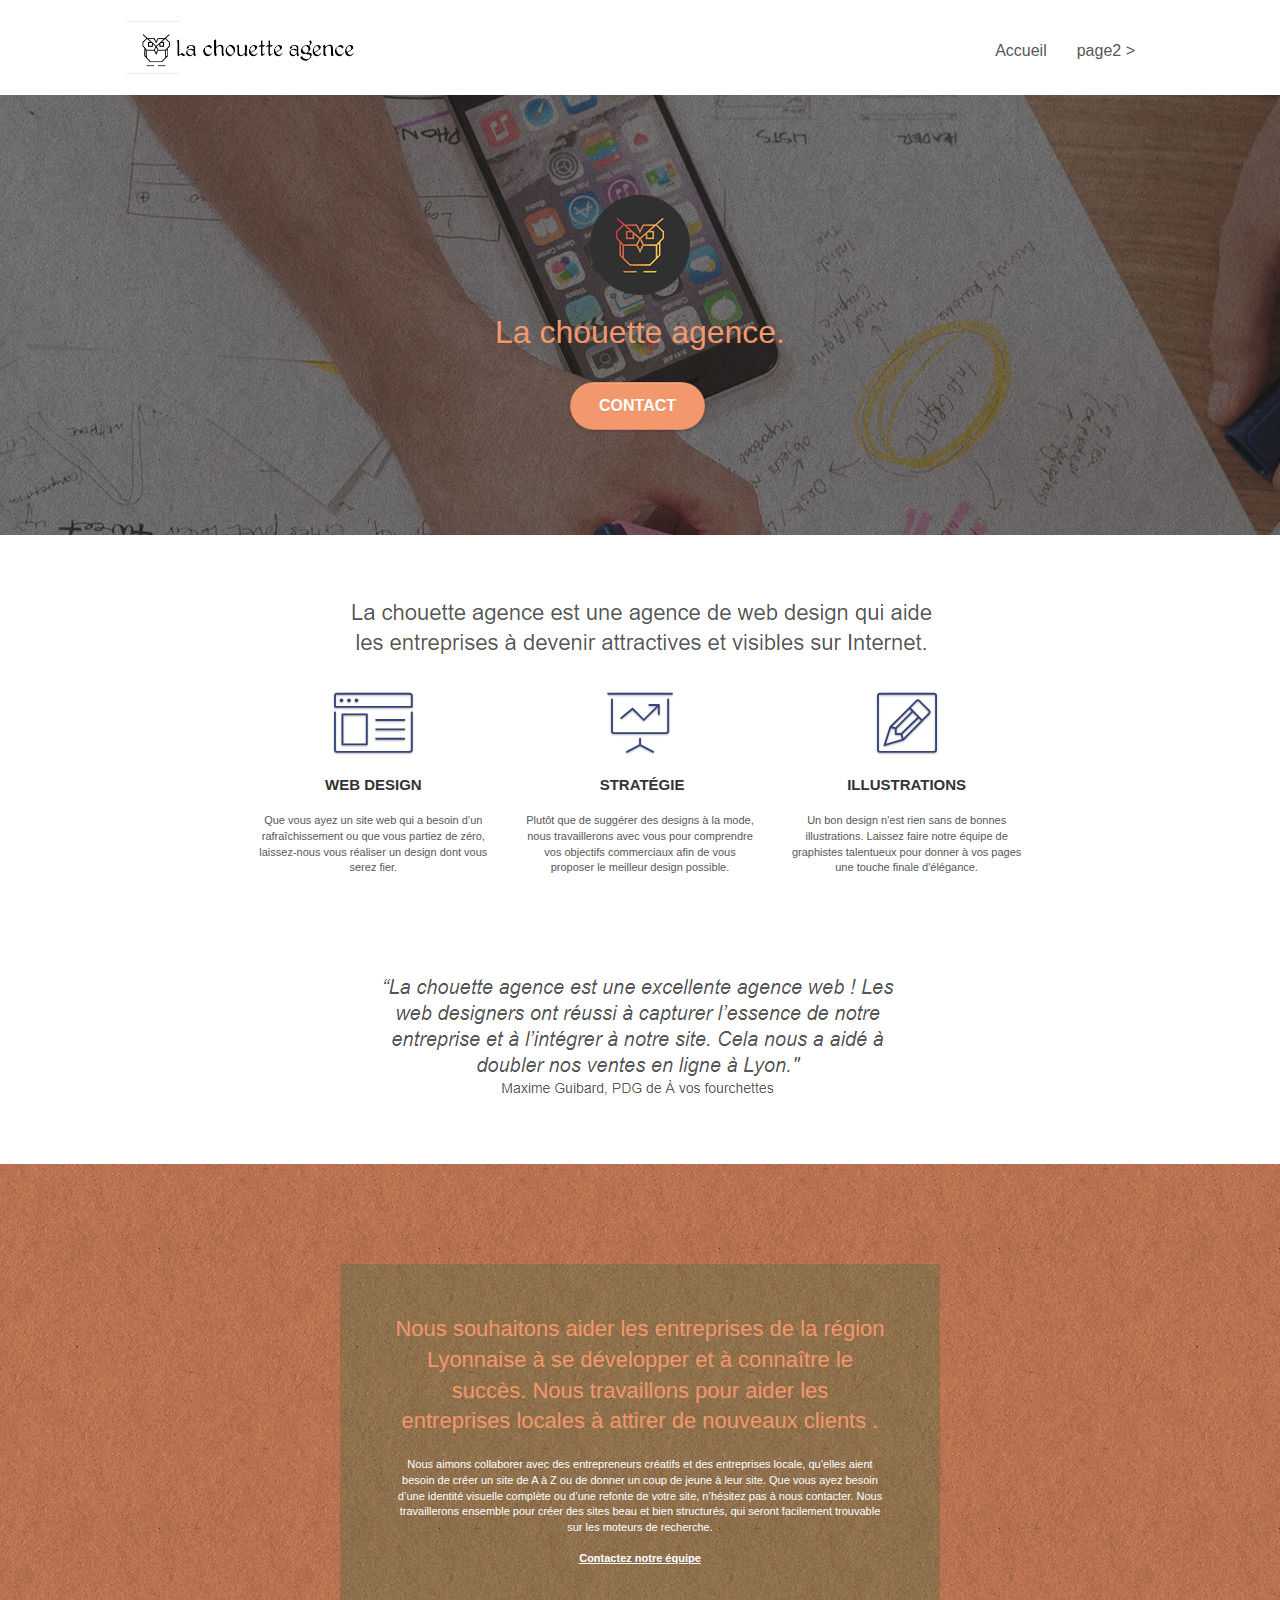
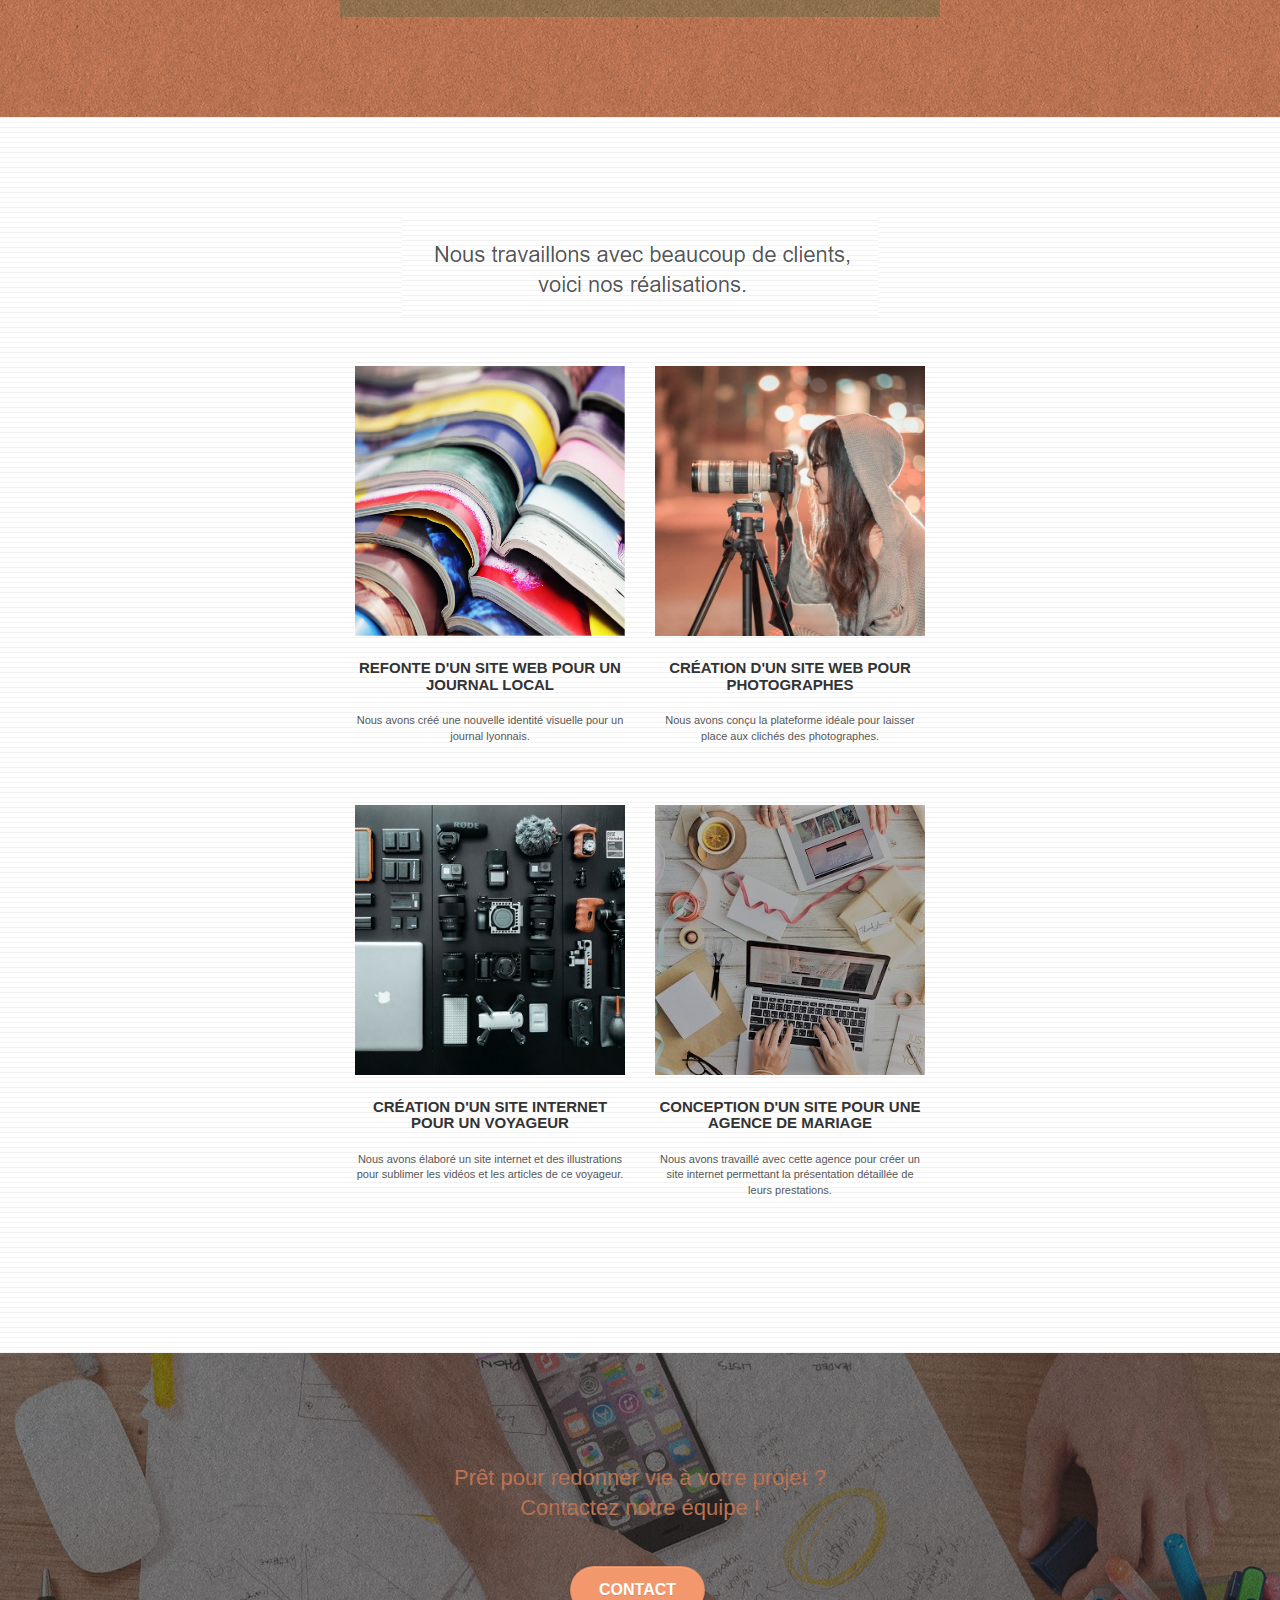
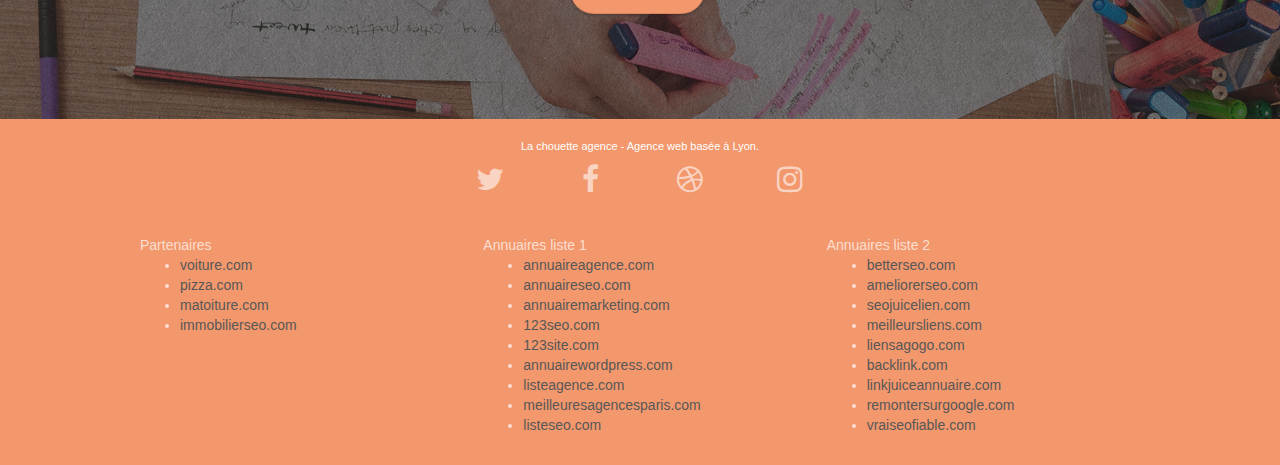
==== index.html @ 3e4be1ca "" ====
<!doctype html>
<html lang="Default">
<head>
    <meta charset="utf-8">
    <meta name="keywords" content="seo, google, site web, site internet, agence design paris, agence design, agence design,agence design,agence design,agence design,agence design,agence design,agence design,agence design">
    <meta name="description" content="">
    <meta name="viewport" content="width=device-width, initial-scale=1.0, viewport-fit=cover">
    <link rel="shortcut icon" type="image/png" href="favicon.jpg">
    
	<link rel="stylesheet" type="text/css" href="./css/bootstrap.css">
	<link rel="stylesheet" type="text/css" href="style.css">
	<link rel="stylesheet" type="text/css" href="./css/font-awesome.css">
	<link rel="stylesheet" type="text/css" href="./css/et-line.css">
	
    
	<script src="./js/jquery-2.1.0.js"></script>
	<script src="./js/bootstrap.js"></script>
	<script src="./js/blocs.js"></script>
	<script src="./js/jquery.touchSwipe.js" defer></script>
	<script src="./js/gmaps.js"></script>

    <title>.</title>

    
<!-- Analytics -->
 
<!-- Analytics END -->
    
</head>
<body>
<!-- Principal conteneur -->
<div class="page-container">
    
<!-- bloc-0 -->
<div class="bloc bgc-white l-bloc " id="bloc-0">
	<div class="container bloc-sm">

		<nav class="navbar row">
			<div class="navbar-header">
				<div class="keywords" style="color:#cccccc;font-size:1px;">Agence web à paris, stratégie web, web design, illustrations, design de site web, site web, web, internet, site internet, site</div>
				<a class="navbar-brand" href="index.html"><img src="img/la-chouette-agence.png" alt="paris web design logo agence web meilleure agence" height="40" /></a>
				<div class="keywords" style="color:#cccccc;font-size:1px;">Agence web à paris, stratégie web, web design, illustrations, design de site web, site web, web, internet, site internet, site</div>
				<button id="nav-toggle" type="button" class="ui-navbar-toggle navbar-toggle" data-toggle="collapse" data-target=".navbar-1">
					<span class="sr-only">Toggle navigation</span><span class="icon-bar"></span><span class="icon-bar"></span><span class="icon-bar"></span>
				</button>
			</div>
			<div class="collapse navbar-collapse navbar-1 special-dropdown-nav">
				<ul class="site-navigation nav navbar-nav">
					<li>
						<a href="index.html">Accueil</a>
					</li>
					<li>
					</li>
					<li>
						<a href="page2.html">page2 &gt;</a>
					</li>
				</ul>
			</div>
		</nav>
	</div>
</div>
<!-- bloc-0 END -->

<!-- bloc-1-presentation -->
<div class="bloc bgc-dark-slate-blue bg-banniere d-bloc bg-t-edge bloc-bg-texture texture-paper b-parallax" id="bloc-1-hero">
	<div class="container bloc-lg">
		<div class="row tight-width-whitespace">
			<div class="col-sm-12">
				<img src="img/logo.png" class="center-block image-resize-mode" width="100" alt="La chouette agence, agence web paris, création logo paris" />
				<h1 class="text-center hero-bloc-text tc-white ">
					La chouette agence.
				</h1>
				<div class="text-center">
					<a href="page2.html" class="btn btn-lg btn-clean btn-rd cta-hero btn-atomic-tangerine" id="cta-hero">Contact</a>
				</div>
			</div>
		</div>
	</div>
</div>
<!-- bloc-1-presentation END -->

<!-- bloc-2-services -->
<div class="bloc bgc-white l-bloc" id="bloc-2-services">
	<div class="container bloc-md">
		<div class="row">
			<div class="col-sm-12 text-center">
				<img alt="agence web, agence web paris, web design paris, stratégie web" src="img/title.png" />
			</div>
		</div>
		<div class="row voffset-lg med-width-whitespace">
			<div class="col-sm-4">
				<div class="text-center">
					<span class="et-icon-browser sm-shadow icon-dark-slate-blue icons icon-lg"></span>
				</div>
				<h3 class="mg-md text-center">
					Web design
				</h3>
				<p class="text-center ">
					Que vous ayez un site web qui a besoin d&rsquo;un rafraîchissement ou que vous partiez de zéro, laissez-nous vous réaliser un design dont vous serez fier.
				</p>
			</div>
			<div class="col-sm-4">
				<div class="text-center">
					<span class="et-icon-presentation sm-shadow icon-dark-slate-blue icons icon-lg"></span>
				</div>
				<h3 class="mg-md text-center">
					&nbsp;Stratégie
				</h3>
				<p class="text-center ">
					Plutôt que de suggérer des designs à la mode, nous travaillerons avec vous pour comprendre vos objectifs commerciaux afin de vous proposer le meilleur design possible.<br>
				</p>
			</div>
			<div class="col-sm-4">
				<div class="text-center">
					<span class="et-icon-edit sm-shadow icon-dark-slate-blue icons icon-lg"></span>
				</div>
				<h3 class="mg-md text-center">
					Illustrations
				</h3>
				<p class="text-center ">
					Un bon design n'est rien sans de bonnes illustrations. Laissez faire notre équipe de graphistes talentueux pour donner à vos pages une touche finale d'élégance.
				</p>
			</div>
		</div>
		<div class="row voffset-lg voffset">
			<div class="col-xs-12 col-md-8 col-md-offset-2 text-center">
				<img alt="agence web, agence web paris, web design paris, stratégie web" src="img/citation.png" />

			</div>
		</div>
	</div>
</div>
<!-- bloc-2-services END -->

<!-- bloc-3-what-i-do -->
<div class="bloc tc-white bgc-atomic-tangerine bg-presentation d-bloc bloc-bg-texture texture-paper b-parallax" id="bloc-3-what-i-do">
	<div class="container bloc-lg">
		<div class="row tight-width-whitespace black-background">
			<div class="col-sm-12">
				<h2 class="mg-md text-center tc-white">
					Nous souhaitons aider les entreprises de la région Lyonnaise à se développer et à connaître le succès. Nous travaillons pour aider les entreprises locales à attirer de nouveaux clients .<br>
				</h2>
				<p class="text-center white">
					Nous aimons collaborer avec des entrepreneurs créatifs et des entreprises locale, qu’elles aient besoin de créer un site de A à Z ou de donner un coup de jeune à leur site. Que vous ayez besoin d’une identité visuelle complète ou d’une refonte de votre site, n’hésitez pas à nous contacter. Nous travaillerons ensemble pour créer des sites beau et bien structurés, qui seront facilement trouvable sur les moteurs de recherche. <br><br><a class="ltc-white bold-link" href="page2.html">Contactez notre équipe</a><br>
				</p>
			</div>
		</div>
	</div>
</div>
<!-- bloc-3-what-i-do END -->

<!-- bloc-4-portfolio -->
<div class="bloc bgc-white bg-lines-h2-bg bg-repeat l-bloc" id="bloc-4-portfolio">
	<div class="container bloc-lg">
		<div class="row">
			<div class="col-sm-12 text-center">
				<img alt="agence web, agence web paris, web design paris, stratégie web" src="img/title2.png" />
			</div>
		</div>
		<div class="row tight-width-whitespace portfolio-row">
			<div class="col-sm-6">
				<a href="#" data-lightbox="img/1.jpg" data-gallery-id="gallery-1" data-caption="Refonte d'un site web pour un journal local" data-frame="snapshot-lb"><img src="img/1.jpg" alt="paris web design logo agence web meilleure agence et refonte site web journal" class="img-responsive portfolio-thumb" /></a>
				<h3 class="mg-md text-center">
					Refonte d'un site web pour un journal local
				</h3>
				<p class="text-center">
					Nous avons créé une nouvelle identité visuelle pour un journal lyonnais.
				</p>
			</div>
			<div class="col-sm-6">
				<a href="#" data-lightbox="img/2.jpg" data-gallery-id="gallery-1" data-caption="Création d'un site web pour photographes" data-frame="snapshot-lb"><img src="img/2.jpg" class="img-responsive portfolio-thumb" alt="paris web design logo agence web meilleure agence, Création d'un site web pour photographes" /></a>
				<h3 class="mg-md text-center">
					Création d'un site web pour photographes
				</h3>
				<p class="text-center">
					Nous avons conçu la plateforme idéale pour laisser place aux clichés des photographes.
				</p>
			</div>
		</div>
		<div class="row tight-width-whitespace portfolio-row">
			<div class="col-sm-6">
				<a href="#" data-lightbox="img/3.bmp" data-gallery-id="gallery-1" data-caption="Création d'un site internet pour un voyageur" data-frame="snapshot-lb"><img src="img/3.bmp" class="img-responsive portfolio-thumb" alt="paris web design logo agence web meilleure agence, Création d'un site web pour voyageur"/></a>
				<h3 class="mg-md text-center">
					Création d'un site internet pour un voyageur
				</h3>
				<p class="text-center">
					Nous avons élaboré un site internet et des illustrations pour sublimer les vidéos et les articles de ce voyageur.
				</p>
			</div>
			<div class="col-sm-6">
				<a href="#" data-lightbox="img/4.bmp" data-gallery-id="gallery-1" data-caption="Conception d'un site pour une agence de mariage" data-frame="snapshot-lb"><img src="img/4.bmp" class="img-responsive portfolio-thumb" alt="paris web design logo agence web meilleure agence, Création d'un site web pour agence de mariage" /></a>
				<h3 class="mg-md text-center">
					Conception d'un site pour une agence de mariage
				</h3>
				<p class="text-center">
					Nous avons travaillé avec cette agence pour créer un site internet permettant la présentation détaillée de leurs prestations.
				</p>
			</div>
		</div>
	</div>
</div>
<!-- bloc-4-portfolio END -->

<!-- bloc-5-cta -->
<div class="bloc bgc-dark-slate-blue bg-banniere d-bloc bloc-bg-texture texture-paper" id="bloc-5-cta">
	<div class="container bloc-lg">
		<div class="row">
			<h2 class="mg-md text-center tc-white">
				Prêt pour redonner vie à votre projet ?<br>Contactez notre équipe !
			</h2>
			<div class="col-sm-12 text-center">
				<a href="page2.html" class="btn btn-atomic-tangerine btn-clean btn-rd btn-lg cta-hero">Contact</a>
			</div>
		</div>
	</div>
</div>
<!-- bloc-5-cta END -->

<!-- Footer - bloc-8 -->
<div class="bloc bgc-atomic-tangerine d-bloc" id="bloc-8">
	<div class="container bloc-sm">
		<div class="row">
			<div class="col-sm-12">
				<p class="text-center white">
					La chouette agence - Agence web basée à Lyon.<br>
				</p>
				<div class="row row-no-gutters social">
					<div class="col-sm-3">
						<div class="text-center">
							<a class="social" href="index.html"><span class="fa fa-twitter icon-md"></span></a>
						</div>
					</div>
					<div class="col-sm-3">
						<div class="text-center">
							<a class="social" href="index.html"><span class="fa fa-facebook icon-md"></span></a>
						</div>
					</div>
					<div class="col-sm-3">
						<div class="text-center">
							<a class="social" href="index.html"><span class="fa fa-dribbble icon-md"></span></a>
						</div>
					</div>
					<div class="col-sm-3">
						<div class="text-center">
							<a class="social" href="index.html"><span class="fa fa-instagram icon-md"></span></a>
						</div>
					</div>
					<div class="keywords" style="color:#F3976C;">Agence web à paris, stratégie web, web design, illustrations, design de site web, site web, web, internet, site internet, site</div>
				</div>
				<div class="row">
					<div class="col-sm-4">
						Partenaires
							<ul>
								<li><a href="voiture.com">voiture.com</a></li>
								<li><a href="pizza.com">pizza.com</a></li>
								<li><a href="matoiture.com">matoiture.com</a></li>
								<li><a href="immobilierseo.com">immobilierseo.com</a></li>
							</ul>		
					</div>
					<div class="col-sm-4">
						Annuaires liste 1
						<ul>
							<li><a href="annuaireagence.com">annuaireagence.com</a></li>
							<li><a href="annuaireseo.com">annuaireseo.com</a></li>
							<li><a href="annuairemarketing.com">annuairemarketing.com</a></li>
							<li><a href="123seoture.com">123seo.com</a></li>
							<li><a href="123site.com">123site.com</a></li>
							<li><a href="annuairewordpress.com">annuairewordpress.com</a></li>
							<li><a href="listeagence.com">listeagence.com</a></li>
							<li><a href="meilleuresagencesparis.com">meilleuresagencesparis.com</a></li>
							<li><a href="listeseo.com">listeseo.com</a></li>
						</ul>
					</div>
					<div class="col-sm-4">
						Annuaires liste 2
						<ul>
							<li><a href="betterseo.com">betterseo.com</a></li>
							<li><a href="ameliorerseo.com">ameliorerseo.com</a></li>
							<li><a href="seojuicelien.com">seojuicelien.com</a></li>
							<li><a href="meilleursliens.com">meilleursliens.com</a></li>
							<li><a href="liensagogo.com">liensagogo.com</a></li>
							<li><a href="backlink.com">backlink.com</a></li>
							<li><a href="linkjuiceannuaire.com">linkjuiceannuaire.com</a></li>
							<li><a href="remontersurgoogle.com">remontersurgoogle.com</a></li>
							<li><a href="vraiseofiable.com">vraiseofiable.com</a></li>
						</ul>
					</div>
				</div>
			</div>
		</div>
	</div>
</div>
<!-- Footer - bloc-8 END -->

</div>
<!-- Principal conteneur END -->
    

</body>
</html>
---- style.css ----
body {
    margin: 0;
    padding: 0;
    background: #FFF;
    overflow-x: hidden;
    -webkit-font-smoothing: antialiased;
    -moz-osx-font-smoothing: grayscale;
}

a,
button {
    transition: all .3s ease-in-out;
    outline: none!important;
}

a:hover {
    text-decoration: none;
    cursor: pointer;
}

#page-loading-blocs-notifaction {
    position: fixed;
    top: 0;
    bottom: 0;
    width: 100%;
    z-index: 100000;
    background: #FFFFFF url("img/pageload-spinner.gif") no-repeat center center;
}

.bloc {
    width: 100%;
    clear: both;
    background: 50% 50% no-repeat;
    padding: 0 50px;
    -webkit-background-size: cover;
    -moz-background-size: cover;
    -o-background-size: cover;
    background-size: cover;
    position: relative;
}

.bloc .container {
    padding-left: 0;
    padding-right: 0;
}

.bloc-lg {
    padding: 100px 50px;
}

.bloc-md {
    padding: 50px;
}

.bloc-sm {
    padding: 20px 50px;
}

.bg-center,
.bg-l-edge,
.bg-r-edge,
.bg-t-edge,
.bg-b-edge,
.bg-tl-edge,
.bg-bl-edge,
.bg-tr-edge,
.bg-br-edge,
.bg-repeat {
    -webkit-background-size: auto!important;
    -moz-background-size: auto!important;
    -o-background-size: auto!important;
    background-size: auto!important;
}

.bg-repeat {
    background: repeat;
}

.bg-t-edge {
    background: top no-repeat;
}

.bloc-bg-texture::before {
    content: "";
    background-size: 2px 2px;
    position: absolute;
    top: 0;
    bottom: 0;
    left: 0;
    right: 0;
}

.texture-paper::before {
    background: url("img/texture-paper.png");
    background-size: 280px 280px;
}

.b-parallax {
    background-attachment: fixed;
}

.d-bloc {
    color: rgba(255, 255, 255, .7);
}

.d-bloc button:hover {
    color: rgba(255, 255, 255, .9);
}

.d-bloc .icon-round,
.d-bloc .icon-square,
.d-bloc .icon-rounded,
.d-bloc .icon-semi-rounded-a,
.d-bloc .icon-semi-rounded-b {
    border-color: rgba(255, 255, 255, .9);
}

.d-bloc .divider-h span {
    border-color: rgba(255, 255, 255, .2);
}

.d-bloc .a-btn,
.d-bloc .navbar a,
.d-bloc .navbar-brand,
.d-bloc a .icon-sm,
.d-bloc a .icon-md,
.d-bloc a .icon-lg,
.d-bloc a .icon-xl,
.d-bloc h1 a,
.d-bloc h2 a,
.d-bloc h3 a,
.d-bloc h4 a,
.d-bloc h5 a,
.d-bloc h6 a,
.d-bloc p a {
    color: rgba(255, 255, 255, .6);
}

.d-bloc .a-btn:hover,
.d-bloc .navbar a:hover,
.d-bloc .navbar-brand:hover,
.d-bloc a:hover .icon-sm,
.d-bloc a:hover .icon-md,
.d-bloc a:hover .icon-lg,
.d-bloc a:hover .icon-xl,
.d-bloc h1 a:hover,
.d-bloc h2 a:hover,
.d-bloc h3 a:hover,
.d-bloc h4 a:hover,
.d-bloc h5 a:hover,
.d-bloc h6 a:hover,
.d-bloc p a:hover {
    color: rgba(255, 255, 255, 1);
}

.d-bloc .navbar-toggle .icon-bar {
    background: rgba(255, 255, 255, 1);
}

.d-bloc .btn-wire,
.d-bloc .btn-wire:hover {
    color: rgba(255, 255, 255, 1);
    border-color: rgba(255, 255, 255, 1);
}

.d-bloc .panel {
    color: rgba(0, 0, 0, .5);
}

.d-bloc .panel button:hover {
    color: rgba(0, 0, 0, .7);
}

.d-bloc .panel icon {
    border-color: rgba(0, 0, 0, .7);
}

.d-bloc .panel .divider-h span {
    border-color: rgba(0, 0, 0, .1);
}

.d-bloc .panel .a-btn {
    color: rgba(0, 0, 0, .6);
}

.d-bloc .panel .a-btn:hover {
    color: rgba(0, 0, 0, 1);
}

.d-bloc .panel .btn-wire,
.d-bloc .panel .btn-wire:hover {
    color: rgba(0, 0, 0, .7);
    border-color: rgba(0, 0, 0, .3);
}

.d-bloc .panel,
.l-bloc {
    color: rgba(0, 0, 0, .5);
}

.d-bloc .panel button:hover,
.l-bloc button:hover {
    color: rgba(0, 0, 0, .7);
}

.l-bloc .icon-round,
.l-bloc .icon-square,
.l-bloc .icon-rounded,
.l-bloc .icon-semi-rounded-a,
.l-bloc .icon-semi-rounded-b {
    border-color: rgba(0, 0, 0, .7);
}

.d-bloc .panel .divider-h span,
.l-bloc .divider-h span {
    border-color: rgba(0, 0, 0, .1);
}

.d-bloc .panel .a-btn,
.l-bloc .a-btn,
.l-bloc .navbar a,
.l-bloc .navbar-brand,
.l-bloc a .icon-sm,
.l-bloc a .icon-md,
.l-bloc a .icon-lg,
.l-bloc a .icon-xl,
.l-bloc h1 a,
.l-bloc h2 a,
.l-bloc h3 a,
.l-bloc h4 a,
.l-bloc h5 a,
.l-bloc h6 a,
.l-bloc p a {
    color: rgba(0, 0, 0, .6);
}

.d-bloc .panel .a-btn:hover,
.l-bloc .a-btn:hover,
.l-bloc .navbar a:hover,
.l-bloc .navbar-brand:hover,
.l-bloc a:hover .icon-sm,
.l-bloc a:hover .icon-md,
.l-bloc a:hover .icon-lg,
.l-bloc a:hover .icon-xl,
.l-bloc h1 a:hover,
.l-bloc h2 a:hover,
.l-bloc h3 a:hover,
.l-bloc h4 a:hover,
.l-bloc h5 a:hover,
.l-bloc h6 a:hover,
.l-bloc p a:hover {
    color: rgba(0, 0, 0, 1);
}

.l-bloc .navbar-toggle .icon-bar {
    color: rgba(0, 0, 0, .6);
}

.d-bloc .panel .btn-wire,
.d-bloc .panel .btn-wire:hover,
.l-bloc .btn-wire,
.l-bloc .btn-wire:hover {
    color: rgba(0, 0, 0, .7);
    border-color: rgba(0, 0, 0, .3);
}

.voffset {
    margin-top: 30px;
}

.voffset-lg {
    margin-top: 80px;
}

.row-no-gutters {
    margin-right: 0;
    margin-left: 0;
}

.row.row-no-gutters > [class^="col-"],
.row.row-no-gutters > [class*=" col-"] {
    padding-right: 0;
    padding-left: 0;
}

#bloc-1-hero h1 {
    font-size: 32px;
}

.navbar {
    margin-bottom: 0;
    z-index: 1;
}

.navbar-brand {
    height: auto;
    padding: 3px 15px;
    font-size: 25px;
    font-weight: normal;
    font-weight: 600;
    line-height: 44px;
}

.navbar-brand img {
    max-height: 200px;
    margin: 0 5px 0 0;
    display: inline;
}

.navbar-brand img[src$=svg] {
    min-width: 100px;
}

.nav-center .navbar-brand img {
    margin: 0;
}

.navbar .nav {
    padding-top: 2px;
    margin-right: -16px;
    float: right;
    z-index: 1;
}

.nav > li {
    float: left;
    margin-top: 4px;
    font-size: 16px;
}

.navbar-nav .open .dropdown-menu > li > a {
    text-align: inherit;
}

.nav > li a:hover,
.nav > li a:focus {
    background: transparent;
}

.navbar-toggle {
    margin: 10px 10px 0 0;
    border: 0px;
}

.navbar-toggle:hover {
    background: transparent!important;
}

.navbar-toggle .icon-bar {
    background-color: rgba(0, 0, 0, .5);
    width: 26px;
}

.nav-invert .navbar .nav {
    float: left;
}

.nav-invert .navbar-header,
.nav-invert .navbar-brand {
    float: right;
    position: relative;
    z-index: 2;
}

@media (min-width: 768px) {
    .site-navigation {
        position: absolute;
        top: 50%;
        right: 20px;
        transform: translate(0, -50%);
        -webkit-transform: translateY(-50%);
    }
    .nav > li .dropdown-menu a,
    .nav > li .dropdown-menu a:hover {
        color: #484848;
    }
    .nav-invert .site-navigation {
        left: 0;
        right: 0;
    }
    .nav-center {
        text-align: center;
    }
    .nav-center .navbar-header {
        width: 100%;
    }
    .nav-center .navbar-header,
    .nav-center .navbar-brand,
    .nav-center .nav > li {
        float: none;
        display: inline-block;
    }
    .nav-center .site-navigation {
        position: relative;
        width: 100%;
        right: 0;
        margin-right: 0px;
        margin-top: 20px;
    }
    .nav-center.mini-nav .navbar-toggle {
        float: none;
        margin: 10px auto 0;
    }
}

.nav > li > .dropdown a {
    background: none!important;
    display: block;
    padding: 14px 15px;
}

nav .caret {
    margin: 0 5px;
}

.dropdown-menu .dropdown-menu {
    top: -8px;
    left: 100%;
}

.dropdown-menu .dropmenu-flow-right {
    top: 100%;
    left: 0;
    margin-left: -1px;
    border-top-left-radius: 0;
    border-top-right-radius: 0;
}

.dropdown-menu .dropdown span {
    border: 4px solid black;
    border-top-color: transparent;
    border-right-color: transparent;
    border-bottom-color: transparent;
    margin: 6px -5px 0 0!important;
    float: right;
}

.mg-md {
    margin-top: 10px;
    margin-bottom: 20px;
}

.mg-lg {
    margin-top: 10px;
    margin-bottom: 40px;
}

.btn {
    margin: 0 5px 5px 0;
}

.btn.pull-right {
    margin: 0 0 5px 5px;
}

.btn-d,
.btn-d:hover,
.btn-d:focus {
    color: #FFF;
    background: rgba(0, 0, 0, .3);
}

button {
    outline: none!important;
}

.btn-rd {
    border-radius: 40px;
}

.btn-clean {
    border: 1px solid rgba(0, 0, 0, .08);
    border-bottom-color: rgba(0, 0, 0, .1);
    text-shadow: 0 1px 0 rgba(0, 0, 1, .1);
    box-shadow: 0 1px 3px rgba(0, 0, 1, .25), inset 0 1px 0 0 rgba(255, 255, 255, .15);
}

.icon-md {
    font-size: 30px!important;
}

.icon-lg {
    font-size: 60px!important;
}

.sm-shadow {
    text-shadow: 0 1px 2px rgba(0, 0, 0, .3);
}

.panel-sq,
.panel-sq .panel-heading,
.panel-sq .panel-footer {
    border-radius: 0;
}

.panel-rd {
    border-radius: 30px;
}

.panel-rd .panel-heading {
    border-radius: 29px 29px 0 0;
}

.panel-rd .panel-footer {
    border-radius: 0 0 29px 29px;
}

.form-control {
    border-color: rgba(0, 0, 0, .1);
    box-shadow: none;
}

.scrollToTop {
    width: 40px;
    height: 40px;
    position: fixed;
    bottom: 20px;
    right: 20px;
    opacity: 0;
    z-index: 500;
    transition: all .3s ease-in-out;
}

.scrollToTop span {
    margin-top: 6px;
}

.showScrollTop {
    font-size: 14px;
    opacity: 1;
}

a[data-lightbox] {
    position: relative;
    display: block;
    text-align: center;
}

a[data-lightbox]:hover::before {
    content: "+";
    font-family: "HelveticaNeue-Light", "Helvetica Neue Light", "Helvetica Neue", Helvetica, Arial;
    font-size: 32px;
    width: 50px;
    height: 50px;
    margin-left: -25px;
    border-radius: 50%;
    background: rgba(0, 0, 0, .6);
    color: #FFF;
    font-weight: 100;
    z-index: 1;
    position: absolute;
    top: 50%;
    transform: translateY(-50%);
    -webkit-transform: translateY(-50%);
}

a[data-lightbox]:hover img {
    opacity: 0.6;
    -webkit-animation-fill-mode: none;
    animation-fill-mode: none;
}

#lightbox-modal {
    display: flex;
    align-items: center;
}

#lightbox-modal .modal-dialog {
    width: 90%;
    max-width: 900px;
    margin: 0 auto 0;
}

#lightbox-modal .modal-dialog img {
    max-height: 90vh;
    margin: 0 auto;
}

.lightbox-caption {
    padding: 20px;
    color: #FFF;
    background: rgba(0, 0, 0, .5);
    position: absolute;
    left: 15px;
    right: 15px;
    bottom: 5px;
}

.close-lightbox {
    color: #FFF;
    font-size: 30px;
    position: absolute;
    top: 20px;
    right: 20px;
    z-index: 20;
    background: rgba(0, 0, 0, .5);
    border: none;
    line-height: 30px;
    padding: 0 9px 5px;
    opacity: 0.3;
}

.close-lightbox:hover,
.next-lightbox:hover,
.prev-lightbox:hover {
    opacity: 1.0;
    color: #FFF;
}

.next-lightbox,
.prev-lightbox {
    font-size: 20px;
    color: rgba(255, 255, 255, .9);
    background: rgba(0, 0, 0, .5);
    transition: all .2s ease-in-out;
    position: absolute;
    top: 45%;
    z-index: 1;
    opacity: 0.4;
}

.next-lightbox {
    padding: 6px 8px 1px 13px;
    right: 25px;
}

.prev-lightbox {
    padding: 6px 13px 1px 10px;
    left: 25px;
}

.snapshot-lb .modal-body {
    padding-bottom: 45px;
}

.snapshot-lb .lightbox-caption {
    padding: 0;
    color: rgba(0, 0, 0, .5);
    background: none;
}

h1,
h2,
h3,
h4,
h5,
h6,
p,
label,
.btn,
a {
    font-family: "helvetica";
    font-weight: 400;
    color: #575757!important;
}

.container {
    max-width: 1000px;
}

.hero-bloc-text {
    font-size: 38px;
}

.hero-bloc-text-sub {
    font-size: 36px;
}

.statement-bloc-text {
    line-height: 26px;
    font-style: italic;
    font-size: 20px;
    text-align: center;
    font-weight: lighter;
    max-width: 520px;
    margin: auto auto auto auto;
}

p {
    font-size: 11px;
}

.tight-width-whitespace {
    max-width: 600px;
    margin: auto auto auto auto;
}

.h1 {
    font-size: 20px;
    font-family: "Open Sans";
}

.cta-hero {
    margin-top: 22px;
    color: #FFFFFF!important;
    text-transform: uppercase;
    padding: 12px 28px 12px 28px;
    font-size: 16px;
    font-weight: 700;
}

.social {
    max-width: 400px;
    margin: auto auto auto auto;
}

h2 {
    font-size: 22px;
    line-height: 1.4em;
}

h3 {
    font-size: 15px;
    text-transform: uppercase;
    font-weight: 700;
    color: #333333!important;
}

.med-width-whitespace {
    max-width: 800px;
    margin: auto auto auto auto;
    box-shadow: 0px 0px 0px #000000;
}

h1 {
    color: #333333!important;
}

h4 {
    color: #333333!important;
}

.icons {
    margin-bottom: 14px;
    margin-top: 24px;
}

.white {
    color: #FFFFFF!important;
}

.portfolio-thumb {
    margin-bottom: 24px;
}

.portfolio-row {
    margin-bottom: 44px;
    margin-top: 50px;
}

.avatar {
    box-shadow: 0px 4px 9px rgba(0, 0, 0, 0.3);
}

.black-background {
    background-color: rgba(165, 147, 99, 0.7);
    padding: 40px 40px 40px 40px;
}

.bold-link {
    font-weight: 900;
    text-decoration: underline!important;
}

.bgc-white {
    background-color: #FFFFFF;
}

.bgc-dark-slate-blue {
    background-color: #364577;
}

.bgc-atomic-tangerine {
    background-color: #F3976C;
}

.tc-white {
    color: #F3976C!important;
}

.btn-atomic-tangerine {
    background: #F3976C;
    color: #FFFFFF!important;
}

.btn-atomic-tangerine:hover {
    background: #c27956!important;
    color: #FFFFFF!important;
}

.ltc-white {
    color: #FFFFFF!important;
}

.ltc-white:hover {
    color: #cccccc!important;
}

.ltc-atomic-tangerine {
    color: #F3976C!important;
}

.ltc-atomic-tangerine:hover {
    color: #c27956!important;
}

.icon-dark-slate-blue {
    color: #364577!important;
    border-color: #364577!important;
}

.bg-dots-bg {
    background-image: url("img/dots-bg.png");
}

.bg-lines-h2-bg {
    background-image: url("img/lines-h2-bg.png");
}

.bg-banniere {
    background-image: url("img/la-chouette-agence-banniere.jpg");
}

.bg-presentation {
    background-image: url("img/image-de-presentation.bmp");
}

@media (max-width: 1024px) {
    .bloc {
        padding-left: 20px;
        padding-right: 20px;
    }
    .bloc.full-width-bloc,
    .bloc-tile-2.full-width-bloc .container,
    .bloc-tile-3.full-width-bloc .container,
    .bloc-tile-4.full-width-bloc .container {
        padding-left: 0;
        padding-right: 0;
    }
}

@media (max-width: 992px) and (min-width: 768px) {
    .navbar .nav {
        max-width: 80%
    }
    .nav-center.navbar .nav {
        max-width: 100%
    }
}

@media only screen and (min-device-width: 768px) and (max-device-width: 1024px) and (orientation: landscape) {
    .b-parallax {
        background-attachment: scroll;
    }
}

@media only screen and (min-device-width: 1024px) and (max-device-width: 1366px) and (-webkit-min-device-pixel-ratio: 1.5) {
    .b-parallax {
        background-attachment: scroll;
    }
}

@media (max-width: 991px) {
    .container {
        width: 100%;
    }
    .b-parallax {
        background-attachment: scroll;
    }
    .page-container,
    #hero-bloc {
        overflow-x: hidden;
        position: relative;
    }
    .bloc {
        padding-left: constant(safe-area-inset-left);
        padding-right: constant(safe-area-inset-right);
    }
    .bloc-group,
    .bloc-group .bloc {
        display: block;
        width: 100%;
    }
    .bloc-fill-screen .fill-bloc-top-edge,
    .bloc-fill-screen .fill-bloc-bottom-edge {
        padding: 0 20px;
        padding-left: constant(safe-area-inset-left);
        padding-right: constant(safe-area-inset-right);
    }
}

@media (max-width: 767px) {
    .page-container {
        overflow-x: hidden;
        position: relative;
    }
    h1,
    h2,
    h3,
    h4,
    h5,
    h6,
    p,
    #disqus_thread {
        padding-left: 10px!important;
        padding-right: 10px!important;
    }
    .b-parallax {
        background-attachment: scroll;
    }
    .navbar .nav {
        padding-top: 0;
        border-top: 1px solid rgba(0, 0, 0, .2);
        float: none!important;
    }
    .navbar.row {
        margin-left: 0;
        margin-right: 0;
    }
    .site-navigation {
        position: inherit;
        transform: none;
        -webkit-transform: none;
        -ms-transform: none;
    }
    .nav > li {
        margin-top: 0;
        border-bottom: 1px solid rgba(0, 0, 0, .1);
        background: rgba(0, 0, 0, .05);
        text-align: left;
        padding-left: 15px;
        width: 100%;
    }
    .nav > li:hover {
        background: rgba(0, 0, 0, .08);
    }
    .dropdown .dropdown a .caret {
        float: none;
        margin: 5px 0 0 10px!important;
        border: 4px solid black;
        border-bottom-color: transparent;
        border-right-color: transparent;
        border-left-color: transparent;
    }
    #hero-bloc .navbar .nav {
        background: rgba(0, 0, 0, .8);
    }
    #hero-bloc .navbar .nav a {
        color: rgba(255, 255, 255, .6);
    }
    .hero {
        padding: 50px 0;
    }
    .hero-nav {
        left: -1px;
        right: -1px;
    }
    .navbar-collapse {
        padding: 0;
        overflow-x: hidden;
        -webkit-box-shadow: none;
        box-shadow: none;
    }
    .navbar-brand img {
        max-height: 40px;
        width: auto;
    }
    .nav-invert .navbar-header {
        float: none;
        width: 100%;
    }
    .nav-invert .navbar-toggle {
        float: left;
        margin-left: 10px;
    }
    .bloc {
        padding-left: 0;
        padding-right: 0;
    }
    .bloc-xxl,
    .bloc-xl,
    .bloc-lg {
        padding: 40px 0;
    }
    .bloc-sm,
    .bloc-md {
        padding-left: 0;
        padding-right: 0;
    }
    .bloc-tile-2 .container,
    .bloc-tile-3 .container,
    .bloc-tile-4 .container,
    .bloc-fill-screen .fill-bloc-top-edge,
    .bloc-fill-screen .fill-bloc-bottom-edge {
        padding-left: 0;
        padding-right: 0;
    }
    .a-block {
        padding: 0 10px;
    }
    .btn-dwn {
        display: none;
    }
    .voffset {
        margin-top: 5px;
    }
    .voffset-md {
        margin-top: 20px;
    }
    .voffset-lg {
        margin-top: 30px;
    }
    form {
        padding: 5px;
    }
    .close-lightbox {
        display: inline-block;
    }
    .blocsapp-device-iphone5 {
        background-size: 216px 425px;
        padding-top: 60px;
        width: 216px;
        height: 425px;
    }
    .blocsapp-device-iphone5 img {
        width: 180px;
        height: 320px;
    }
}

@media (max-width: 400px) {
    .bloc {
        padding-left: 0;
        padding-right: 0;
    }
}

@media (max-width: 767px) {
    .bloc-mob-center-text {
        text-align: center;
    }
}
---- css/et-line.css ----
@font-face {
    font-family: et-line;
    src: url(../fonts/et-line.eot);
    src: url(../fonts/et-line.eot?#iefix) format('embedded-opentype'), url(../fonts/et-line.woff) format('woff'), url(../fonts/et-line.ttf) format('truetype'), url(../fonts/et-line.svg#et-line) format('svg');
    font-weight: 400;
    font-style: normal
}

.et-icon-adjustments,
.et-icon-alarmclock,
.et-icon-anchor,
.et-icon-aperture,
.et-icon-attachment,
.et-icon-bargraph,
.et-icon-basket,
.et-icon-beaker,
.et-icon-bike,
.et-icon-book-open,
.et-icon-briefcase,
.et-icon-browser,
.et-icon-calendar,
.et-icon-camera,
.et-icon-caution,
.et-icon-chat,
.et-icon-circle-compass,
.et-icon-clipboard,
.et-icon-clock,
.et-icon-cloud,
.et-icon-compass,
.et-icon-desktop,
.et-icon-dial,
.et-icon-document,
.et-icon-documents,
.et-icon-download,
.et-icon-dribbble,
.et-icon-edit,
.et-icon-envelope,
.et-icon-expand,
.et-icon-facebook,
.et-icon-flag,
.et-icon-focus,
.et-icon-gears,
.et-icon-genius,
.et-icon-gift,
.et-icon-global,
.et-icon-globe,
.et-icon-googleplus,
.et-icon-grid,
.et-icon-happy,
.et-icon-hazardous,
.et-icon-heart,
.et-icon-hotairballoon,
.et-icon-hourglass,
.et-icon-key,
.et-icon-laptop,
.et-icon-layers,
.et-icon-lifesaver,
.et-icon-lightbulb,
.et-icon-linegraph,
.et-icon-linkedin,
.et-icon-lock,
.et-icon-magnifying-glass,
.et-icon-map,
.et-icon-map-pin,
.et-icon-megaphone,
.et-icon-mic,
.et-icon-mobile,
.et-icon-newspaper,
.et-icon-notebook,
.et-icon-paintbrush,
.et-icon-paperclip,
.et-icon-pencil,
.et-icon-phone,
.et-icon-picture,
.et-icon-pictures,
.et-icon-piechart,
.et-icon-presentation,
.et-icon-pricetags,
.et-icon-printer,
.et-icon-profile-female,
.et-icon-profile-male,
.et-icon-puzzle,
.et-icon-quote,
.et-icon-recycle,
.et-icon-refresh,
.et-icon-ribbon,
.et-icon-rss,
.et-icon-sad,
.et-icon-scissors,
.et-icon-scope,
.et-icon-search,
.et-icon-shield,
.et-icon-speedometer,
.et-icon-strategy,
.et-icon-streetsign,
.et-icon-tablet,
.et-icon-target,
.et-icon-telescope,
.et-icon-toolbox,
.et-icon-tools,
.et-icon-tools-2,
.et-icon-trophy,
.et-icon-tumblr,
.et-icon-twitter,
.et-icon-upload,
.et-icon-video,
.et-icon-wallet,
.et-icon-wine {
    font-family: et-line;
    speak: none;
    font-style: normal;
    font-weight: 400;
    font-variant: normal;
    text-transform: none;
    line-height: 1;
    -webkit-font-smoothing: antialiased;
    -moz-osx-font-smoothing: grayscale;
    display: inline-block
}

.et-icon-mobile:before {
    content: "\e000"
}

.et-icon-laptop:before {
    content: "\e001"
}

.et-icon-desktop:before {
    content: "\e002"
}

.et-icon-tablet:before {
    content: "\e003"
}

.et-icon-phone:before {
    content: "\e004"
}

.et-icon-document:before {
    content: "\e005"
}

.et-icon-documents:before {
    content: "\e006"
}

.et-icon-search:before {
    content: "\e007"
}

.et-icon-clipboard:before {
    content: "\e008"
}

.et-icon-newspaper:before {
    content: "\e009"
}

.et-icon-notebook:before {
    content: "\e00a"
}

.et-icon-book-open:before {
    content: "\e00b"
}

.et-icon-browser:before {
    content: "\e00c"
}

.et-icon-calendar:before {
    content: "\e00d"
}

.et-icon-presentation:before {
    content: "\e00e"
}

.et-icon-picture:before {
    content: "\e00f"
}

.et-icon-pictures:before {
    content: "\e010"
}

.et-icon-video:before {
    content: "\e011"
}

.et-icon-camera:before {
    content: "\e012"
}

.et-icon-printer:before {
    content: "\e013"
}

.et-icon-toolbox:before {
    content: "\e014"
}

.et-icon-briefcase:before {
    content: "\e015"
}

.et-icon-wallet:before {
    content: "\e016"
}

.et-icon-gift:before {
    content: "\e017"
}

.et-icon-bargraph:before {
    content: "\e018"
}

.et-icon-grid:before {
    content: "\e019"
}

.et-icon-expand:before {
    content: "\e01a"
}

.et-icon-focus:before {
    content: "\e01b"
}

.et-icon-edit:before {
    content: "\e01c"
}

.et-icon-adjustments:before {
    content: "\e01d"
}

.et-icon-ribbon:before {
    content: "\e01e"
}

.et-icon-hourglass:before {
    content: "\e01f"
}

.et-icon-lock:before {
    content: "\e020"
}

.et-icon-megaphone:before {
    content: "\e021"
}

.et-icon-shield:before {
    content: "\e022"
}

.et-icon-trophy:before {
    content: "\e023"
}

.et-icon-flag:before {
    content: "\e024"
}

.et-icon-map:before {
    content: "\e025"
}

.et-icon-puzzle:before {
    content: "\e026"
}

.et-icon-basket:before {
    content: "\e027"
}

.et-icon-envelope:before {
    content: "\e028"
}

.et-icon-streetsign:before {
    content: "\e029"
}

.et-icon-telescope:before {
    content: "\e02a"
}

.et-icon-gears:before {
    content: "\e02b"
}

.et-icon-key:before {
    content: "\e02c"
}

.et-icon-paperclip:before {
    content: "\e02d"
}

.et-icon-attachment:before {
    content: "\e02e"
}

.et-icon-pricetags:before {
    content: "\e02f"
}

.et-icon-lightbulb:before {
    content: "\e030"
}

.et-icon-layers:before {
    content: "\e031"
}

.et-icon-pencil:before {
    content: "\e032"
}

.et-icon-tools:before {
    content: "\e033"
}

.et-icon-tools-2:before {
    content: "\e034"
}

.et-icon-scissors:before {
    content: "\e035"
}

.et-icon-paintbrush:before {
    content: "\e036"
}

.et-icon-magnifying-glass:before {
    content: "\e037"
}

.et-icon-circle-compass:before {
    content: "\e038"
}

.et-icon-linegraph:before {
    content: "\e039"
}

.et-icon-mic:before {
    content: "\e03a"
}

.et-icon-strategy:before {
    content: "\e03b"
}

.et-icon-beaker:before {
    content: "\e03c"
}

.et-icon-caution:before {
    content: "\e03d"
}

.et-icon-recycle:before {
    content: "\e03e"
}

.et-icon-anchor:before {
    content: "\e03f"
}

.et-icon-profile-male:before {
    content: "\e040"
}

.et-icon-profile-female:before {
    content: "\e041"
}

.et-icon-bike:before {
    content: "\e042"
}

.et-icon-wine:before {
    content: "\e043"
}

.et-icon-hotairballoon:before {
    content: "\e044"
}

.et-icon-globe:before {
    content: "\e045"
}

.et-icon-genius:before {
    content: "\e046"
}

.et-icon-map-pin:before {
    content: "\e047"
}

.et-icon-dial:before {
    content: "\e048"
}

.et-icon-chat:before {
    content: "\e049"
}

.et-icon-heart:before {
    content: "\e04a"
}

.et-icon-cloud:before {
    content: "\e04b"
}

.et-icon-upload:before {
    content: "\e04c"
}

.et-icon-download:before {
    content: "\e04d"
}

.et-icon-target:before {
    content: "\e04e"
}

.et-icon-hazardous:before {
    content: "\e04f"
}

.et-icon-piechart:before {
    content: "\e050"
}

.et-icon-speedometer:before {
    content: "\e051"
}

.et-icon-global:before {
    content: "\e052"
}

.et-icon-compass:before {
    content: "\e053"
}

.et-icon-lifesaver:before {
    content: "\e054"
}

.et-icon-clock:before {
    content: "\e055"
}

.et-icon-aperture:before {
    content: "\e056"
}

.et-icon-quote:before {
    content: "\e057"
}

.et-icon-scope:before {
    content: "\e058"
}

.et-icon-alarmclock:before {
    content: "\e059"
}

.et-icon-refresh:before {
    content: "\e05a"
}

.et-icon-happy:before {
    content: "\e05b"
}

.et-icon-sad:before {
    content: "\e05c"
}

.et-icon-facebook:before {
    content: "\e05d"
}

.et-icon-twitter:before {
    content: "\e05e"
}

.et-icon-googleplus:before {
    content: "\e05f"
}

.et-icon-rss:before {
    content: "\e060"
}

.et-icon-tumblr:before {
    content: "\e061"
}

.et-icon-linkedin:before {
    content: "\e062"
}

.et-icon-dribbble:before {
    content: "\e063"
}
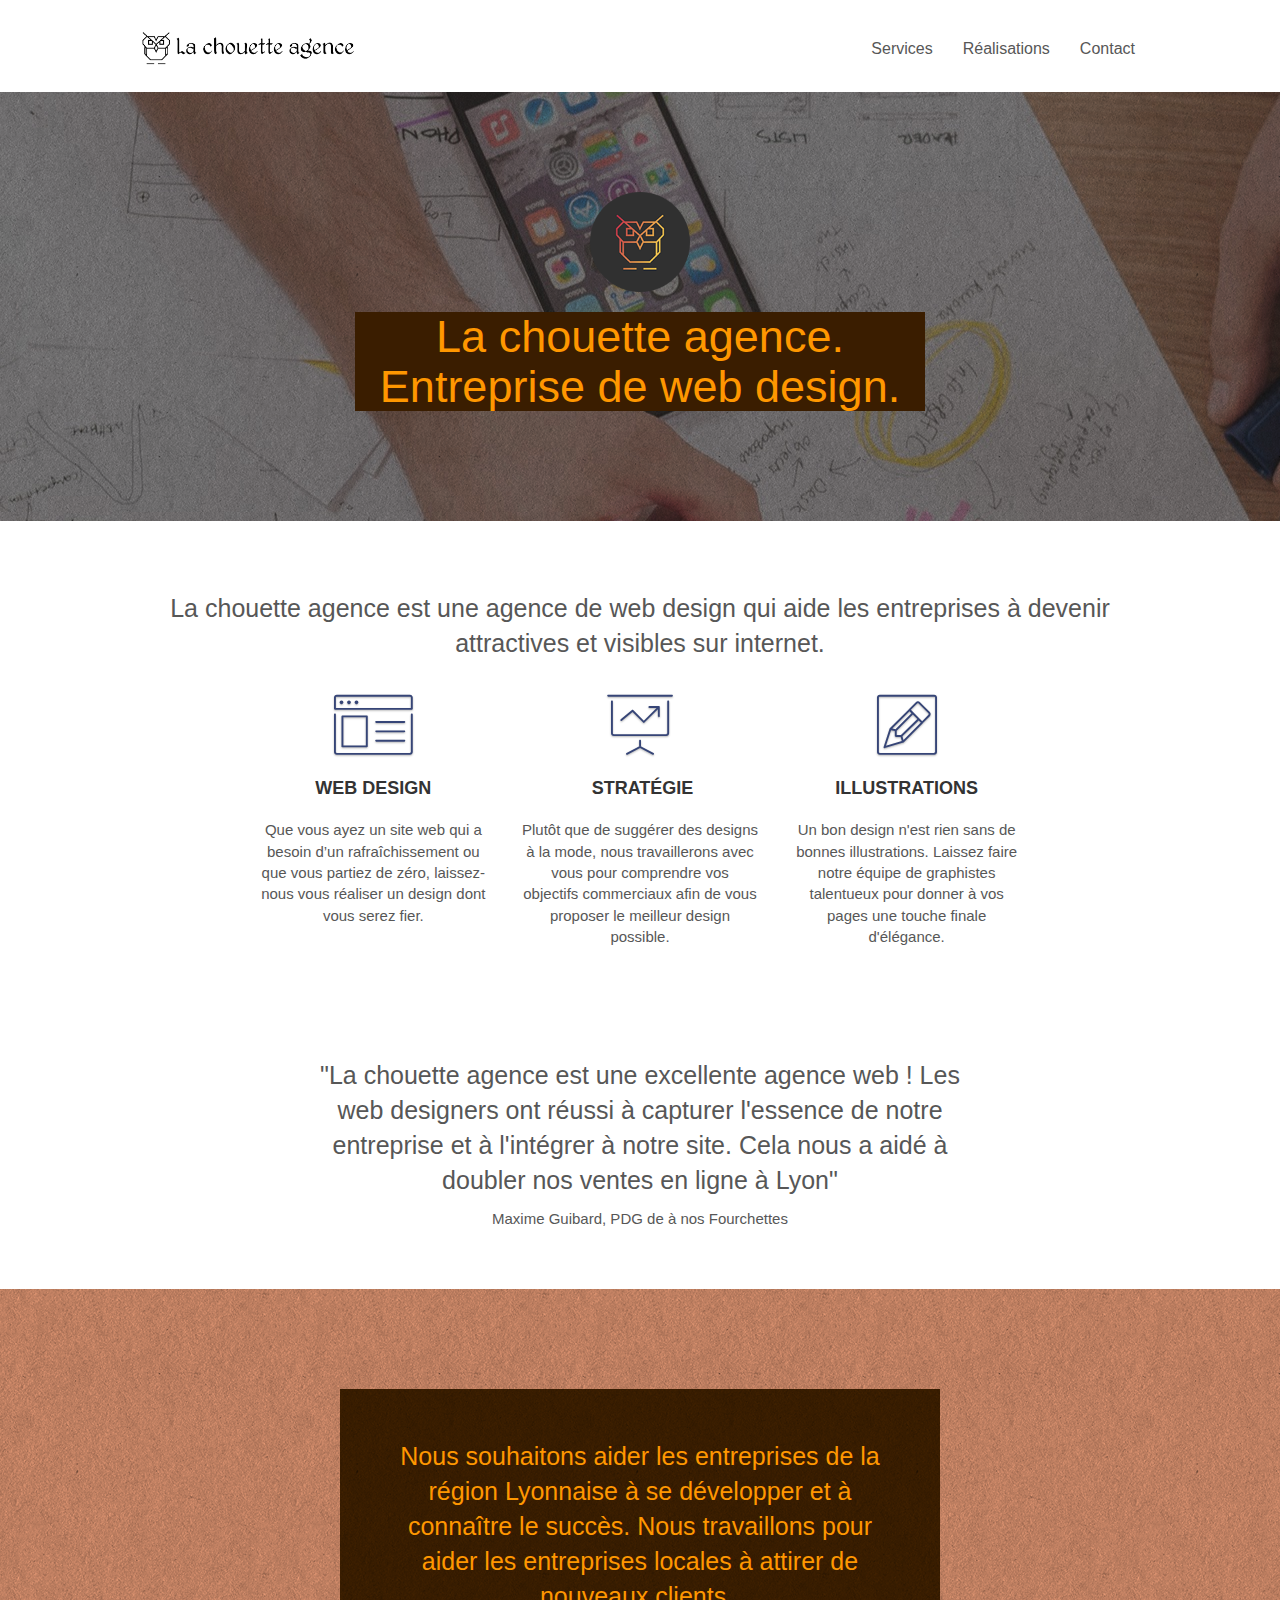
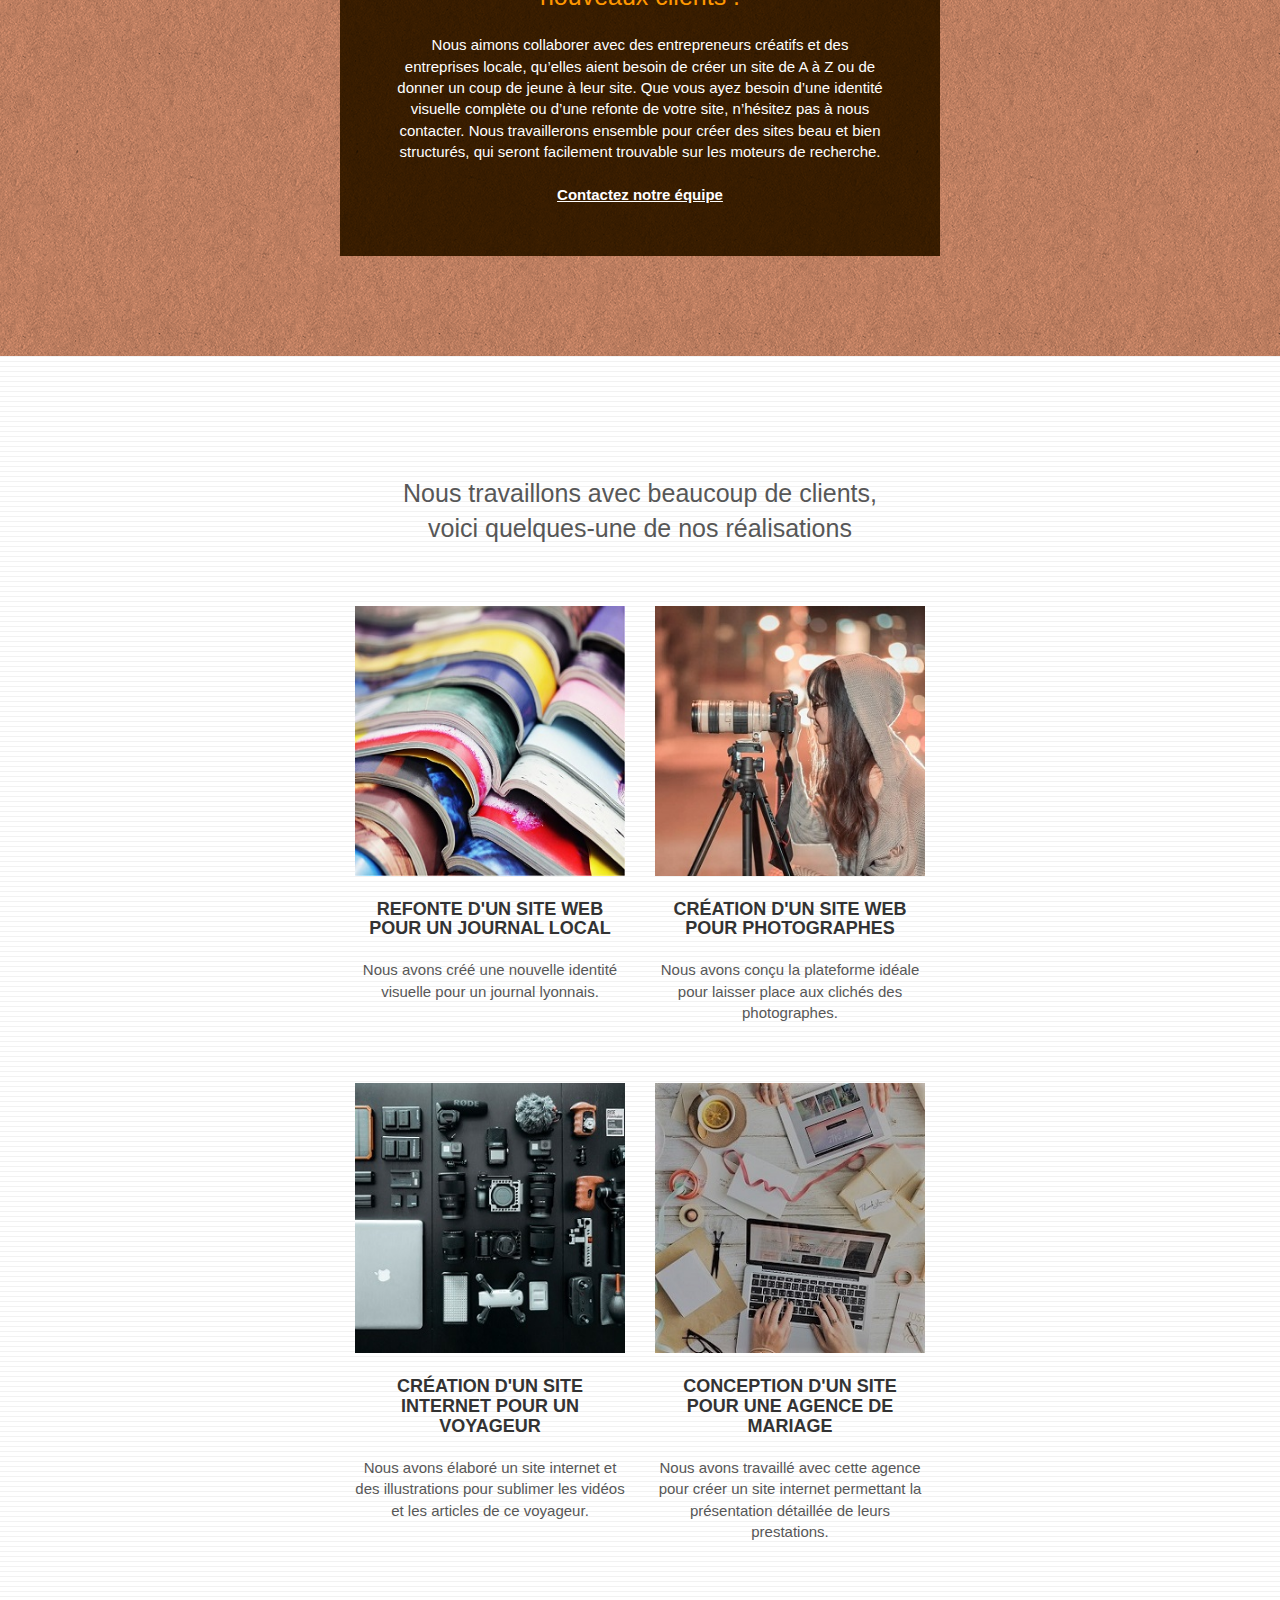
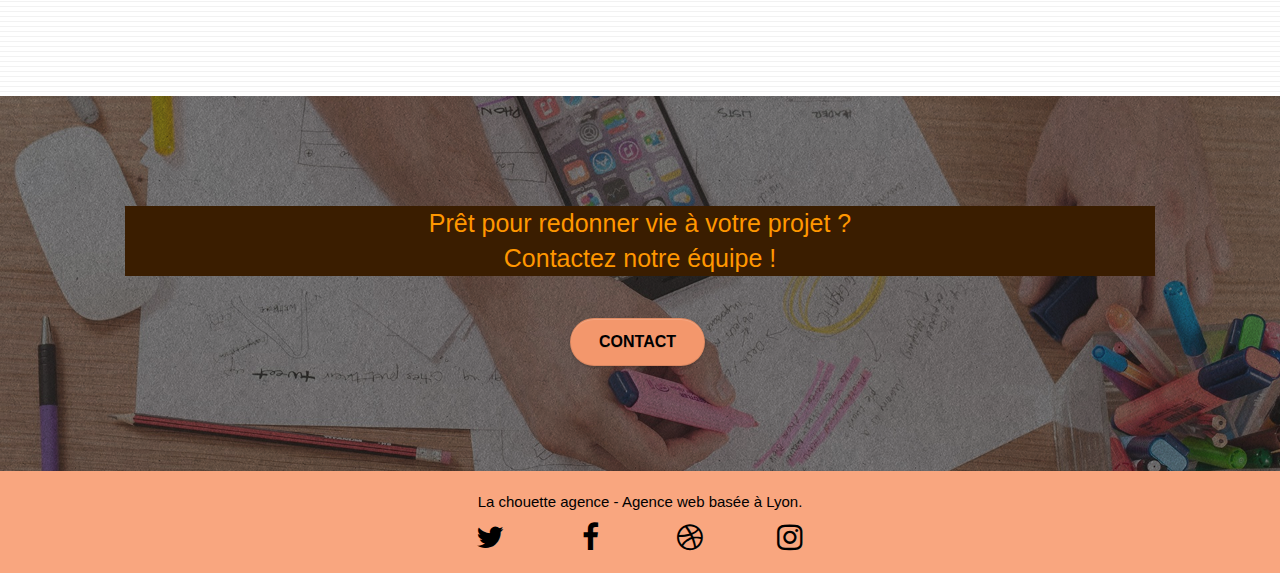
==== commit 46ad8dd7: "changement SEO accessibilité" ====
--- a/index.html
+++ b/index.html
@@ -1,10 +1,12 @@
 <!doctype html>
-<html lang="Default">
+<html lang="fr">
 <head>
+	<meta name="google-site-verification" content="W8uKuNQPizNB9mUZ0IGF_1nsAAJK1JZet59qjVzexd4" />
     <meta charset="utf-8">
-    <meta name="keywords" content="seo, google, site web, site internet, agence design paris, agence design, agence design,agence design,agence design,agence design,agence design,agence design,agence design,agence design">
-    <meta name="description" content="">
+    <meta name="keywords" content="la chouette agence, site web, site internet, web design, Lyon, création site web ">
+    <meta name="description" content="La chouette agence, la meilleur agence de web design, situé à Lyon.Découvrez notre entreprise pour améliorer vos site web.">
     <meta name="viewport" content="width=device-width, initial-scale=1.0, viewport-fit=cover">
+	<meta name="robots" content="index, follow">
     <link rel="shortcut icon" type="image/png" href="favicon.jpg">
     
 	<link rel="stylesheet" type="text/css" href="./css/bootstrap.css">
@@ -13,13 +15,13 @@
 	<link rel="stylesheet" type="text/css" href="./css/et-line.css">
 	
     
-	<script src="./js/jquery-2.1.0.js"></script>
-	<script src="./js/bootstrap.js"></script>
-	<script src="./js/blocs.js"></script>
+	<script defer src="./js/jquery-2.1.0.js"></script>
+	<script defer src="./js/bootstrap.js"></script>
+	<script defer src="./js/blocs.js"></script>
 	<script src="./js/jquery.touchSwipe.js" defer></script>
-	<script src="./js/gmaps.js"></script>
-
-    <title>.</title>
+	<script defer src="./js/gmaps.js"></script>
+
+    <title>La Chouette Agence. Agence de web design à Lyon</title>
 
     
 <!-- Analytics -->
@@ -37,9 +39,9 @@
 
 		<nav class="navbar row">
 			<div class="navbar-header">
-				<div class="keywords" style="color:#cccccc;font-size:1px;">Agence web à paris, stratégie web, web design, illustrations, design de site web, site web, web, internet, site internet, site</div>
-				<a class="navbar-brand" href="index.html"><img src="img/la-chouette-agence.png" alt="paris web design logo agence web meilleure agence" height="40" /></a>
-				<div class="keywords" style="color:#cccccc;font-size:1px;">Agence web à paris, stratégie web, web design, illustrations, design de site web, site web, web, internet, site internet, site</div>
+				
+				<a class="navbar-brand" href="index.html"><img src="img/la-chouette-agence.png" alt="Logo de la chouette agence, entreprise de web design." height="40" /></a>
+				
 				<button id="nav-toggle" type="button" class="ui-navbar-toggle navbar-toggle" data-toggle="collapse" data-target=".navbar-1">
 					<span class="sr-only">Toggle navigation</span><span class="icon-bar"></span><span class="icon-bar"></span><span class="icon-bar"></span>
 				</button>
@@ -47,12 +49,13 @@
 			<div class="collapse navbar-collapse navbar-1 special-dropdown-nav">
 				<ul class="site-navigation nav navbar-nav">
 					<li>
-						<a href="index.html">Accueil</a>
+						<a href="#bloc-2-services">Services</a>
 					</li>
 					<li>
+						<a href="#bloc-4-portfolio">Réalisations</a>
 					</li>
 					<li>
-						<a href="page2.html">page2 &gt;</a>
+						<a href="page2.html">Contact</a>
 					</li>
 				</ul>
 			</div>
@@ -66,13 +69,10 @@
 	<div class="container bloc-lg">
 		<div class="row tight-width-whitespace">
 			<div class="col-sm-12">
-				<img src="img/logo.png" class="center-block image-resize-mode" width="100" alt="La chouette agence, agence web paris, création logo paris" />
+				<img src="img/logo.png" class="center-block image-resize-mode" width="100" alt="Logo de La chouette agence, agence web Lyon, création logo " />
 				<h1 class="text-center hero-bloc-text tc-white ">
-					La chouette agence.
+					La chouette agence.<br>Entreprise de web design.
 				</h1>
-				<div class="text-center">
-					<a href="page2.html" class="btn btn-lg btn-clean btn-rd cta-hero btn-atomic-tangerine" id="cta-hero">Contact</a>
-				</div>
 			</div>
 		</div>
 	</div>
@@ -84,7 +84,7 @@
 	<div class="container bloc-md">
 		<div class="row">
 			<div class="col-sm-12 text-center">
-				<img alt="agence web, agence web paris, web design paris, stratégie web" src="img/title.png" />
+				<h2>La chouette agence est une agence de web design qui aide les entreprises à devenir attractives et visibles sur internet.</h2>
 			</div>
 		</div>
 		<div class="row voffset-lg med-width-whitespace">
@@ -124,7 +124,8 @@
 		</div>
 		<div class="row voffset-lg voffset">
 			<div class="col-xs-12 col-md-8 col-md-offset-2 text-center">
-				<img alt="agence web, agence web paris, web design paris, stratégie web" src="img/citation.png" />
+				<h2>"La chouette agence est une excellente agence web ! Les web designers ont réussi à capturer l'essence de notre entreprise et à l'intégrer à notre site. Cela nous a aidé à doubler nos ventes en ligne à Lyon"</h2>
+				<p> Maxime Guibard, PDG de à nos Fourchettes</p>
 
 			</div>
 		</div>
@@ -154,12 +155,13 @@
 	<div class="container bloc-lg">
 		<div class="row">
 			<div class="col-sm-12 text-center">
-				<img alt="agence web, agence web paris, web design paris, stratégie web" src="img/title2.png" />
+				<h2>Nous travaillons avec beaucoup de clients,<br>
+					voici quelques-une de nos réalisations</h2>
 			</div>
 		</div>
 		<div class="row tight-width-whitespace portfolio-row">
 			<div class="col-sm-6">
-				<a href="#" data-lightbox="img/1.jpg" data-gallery-id="gallery-1" data-caption="Refonte d'un site web pour un journal local" data-frame="snapshot-lb"><img src="img/1.jpg" alt="paris web design logo agence web meilleure agence et refonte site web journal" class="img-responsive portfolio-thumb" /></a>
+				<a href="#" data-lightbox="img/1a.jpg" data-gallery-id="gallery-1" data-caption="Refonte d'un site web pour un journal local" data-frame="snapshot-lb"><img src="img/1a.jpg" alt="Des livre ouvert empiler les un sur les autres" class="img-responsive portfolio-thumb" /></a>
 				<h3 class="mg-md text-center">
 					Refonte d'un site web pour un journal local
 				</h3>
@@ -168,7 +170,7 @@
 				</p>
 			</div>
 			<div class="col-sm-6">
-				<a href="#" data-lightbox="img/2.jpg" data-gallery-id="gallery-1" data-caption="Création d'un site web pour photographes" data-frame="snapshot-lb"><img src="img/2.jpg" class="img-responsive portfolio-thumb" alt="paris web design logo agence web meilleure agence, Création d'un site web pour photographes" /></a>
+				<a href="#" data-lightbox="img/2a.jpg" data-gallery-id="gallery-1" data-caption="Création d'un site web pour photographes" data-frame="snapshot-lb"><img src="img/2a.jpg" class="img-responsive portfolio-thumb" alt="Une photographes qui prends une photo avec un appareil sur trépied" /></a>
 				<h3 class="mg-md text-center">
 					Création d'un site web pour photographes
 				</h3>
@@ -179,7 +181,7 @@
 		</div>
 		<div class="row tight-width-whitespace portfolio-row">
 			<div class="col-sm-6">
-				<a href="#" data-lightbox="img/3.bmp" data-gallery-id="gallery-1" data-caption="Création d'un site internet pour un voyageur" data-frame="snapshot-lb"><img src="img/3.bmp" class="img-responsive portfolio-thumb" alt="paris web design logo agence web meilleure agence, Création d'un site web pour voyageur"/></a>
+				<a href="#" data-lightbox="img/3a.jpg" data-gallery-id="gallery-1" data-caption="Création d'un site internet pour un voyageur" data-frame="snapshot-lb"><img src="img/3a.jpg" class="img-responsive portfolio-thumb" alt="Différent appareils électroniques, batterie, micro,appareil photo et différent objectif, soigneusement rangés et alignés "/></a>
 				<h3 class="mg-md text-center">
 					Création d'un site internet pour un voyageur
 				</h3>
@@ -188,7 +190,7 @@
 				</p>
 			</div>
 			<div class="col-sm-6">
-				<a href="#" data-lightbox="img/4.bmp" data-gallery-id="gallery-1" data-caption="Conception d'un site pour une agence de mariage" data-frame="snapshot-lb"><img src="img/4.bmp" class="img-responsive portfolio-thumb" alt="paris web design logo agence web meilleure agence, Création d'un site web pour agence de mariage" /></a>
+				<a href="#" data-lightbox="img/4a.jpg" data-gallery-id="gallery-1" data-caption="Conception d'un site pour une agence de mariage" data-frame="snapshot-lb"><img src="img/4a.jpg" class="img-responsive portfolio-thumb" alt="Table d'organisation pour un mariage avec un ordinateur, une tablette des papier et ruban étalés dessus" /></a>
 				<h3 class="mg-md text-center">
 					Conception d'un site pour une agence de mariage
 				</h3>
@@ -205,7 +207,7 @@
 <div class="bloc bgc-dark-slate-blue bg-banniere d-bloc bloc-bg-texture texture-paper" id="bloc-5-cta">
 	<div class="container bloc-lg">
 		<div class="row">
-			<h2 class="mg-md text-center tc-white">
+			<h2 class="mg-md text-center tc-white h2-background">
 				Prêt pour redonner vie à votre projet ?<br>Contactez notre équipe !
 			</h2>
 			<div class="col-sm-12 text-center">
@@ -221,7 +223,7 @@
 	<div class="container bloc-sm">
 		<div class="row">
 			<div class="col-sm-12">
-				<p class="text-center white">
+				<p class="text-center black">
 					La chouette agence - Agence web basée à Lyon.<br>
 				</p>
 				<div class="row row-no-gutters social">
@@ -245,47 +247,9 @@
 							<a class="social" href="index.html"><span class="fa fa-instagram icon-md"></span></a>
 						</div>
 					</div>
-					<div class="keywords" style="color:#F3976C;">Agence web à paris, stratégie web, web design, illustrations, design de site web, site web, web, internet, site internet, site</div>
-				</div>
-				<div class="row">
-					<div class="col-sm-4">
-						Partenaires
-							<ul>
-								<li><a href="voiture.com">voiture.com</a></li>
-								<li><a href="pizza.com">pizza.com</a></li>
-								<li><a href="matoiture.com">matoiture.com</a></li>
-								<li><a href="immobilierseo.com">immobilierseo.com</a></li>
-							</ul>		
-					</div>
-					<div class="col-sm-4">
-						Annuaires liste 1
-						<ul>
-							<li><a href="annuaireagence.com">annuaireagence.com</a></li>
-							<li><a href="annuaireseo.com">annuaireseo.com</a></li>
-							<li><a href="annuairemarketing.com">annuairemarketing.com</a></li>
-							<li><a href="123seoture.com">123seo.com</a></li>
-							<li><a href="123site.com">123site.com</a></li>
-							<li><a href="annuairewordpress.com">annuairewordpress.com</a></li>
-							<li><a href="listeagence.com">listeagence.com</a></li>
-							<li><a href="meilleuresagencesparis.com">meilleuresagencesparis.com</a></li>
-							<li><a href="listeseo.com">listeseo.com</a></li>
-						</ul>
-					</div>
-					<div class="col-sm-4">
-						Annuaires liste 2
-						<ul>
-							<li><a href="betterseo.com">betterseo.com</a></li>
-							<li><a href="ameliorerseo.com">ameliorerseo.com</a></li>
-							<li><a href="seojuicelien.com">seojuicelien.com</a></li>
-							<li><a href="meilleursliens.com">meilleursliens.com</a></li>
-							<li><a href="liensagogo.com">liensagogo.com</a></li>
-							<li><a href="backlink.com">backlink.com</a></li>
-							<li><a href="linkjuiceannuaire.com">linkjuiceannuaire.com</a></li>
-							<li><a href="remontersurgoogle.com">remontersurgoogle.com</a></li>
-							<li><a href="vraiseofiable.com">vraiseofiable.com</a></li>
-						</ul>
-					</div>
-				</div>
+					
+				</div>
+				
 			</div>
 		</div>
 	</div>
--- a/style.css
+++ b/style.css
@@ -275,6 +275,8 @@
 .row-no-gutters {
     margin-right: 0;
     margin-left: 0;
+    display: flex;
+    justify-content: space-between;
 }
 
 .row.row-no-gutters > [class^="col-"],
@@ -284,7 +286,8 @@
 }
 
 #bloc-1-hero h1 {
-    font-size: 32px;
+    font-size: 45px;
+    background-color: #3A1D00;
 }
 
 .navbar {
@@ -361,7 +364,12 @@
     position: relative;
     z-index: 2;
 }
-
+.navbar-contact{
+    display: flex;
+    justify-content: space-between;
+    align-items: center;
+    padding-right: 100px;
+}
 @media (min-width: 768px) {
     .site-navigation {
         position: absolute;
@@ -477,6 +485,7 @@
 
 .icon-md {
     font-size: 30px!important;
+    color:#000!important;
 }
 
 .icon-lg {
@@ -677,7 +686,7 @@
 }
 
 p {
-    font-size: 11px;
+    font-size: 15px;
 }
 
 .tight-width-whitespace {
@@ -686,7 +695,7 @@
 }
 
 .h1 {
-    font-size: 20px;
+    font-size: 30px;
     font-family: "Open Sans";
 }
 
@@ -705,12 +714,15 @@
 }
 
 h2 {
-    font-size: 22px;
+    font-size: 25px;
     line-height: 1.4em;
-}
-
+    position:relative;
+}
+.h2-background{
+    background-color: #3A1D00;
+}
 h3 {
-    font-size: 15px;
+    font-size: 18px;
     text-transform: uppercase;
     font-weight: 700;
     color: #333333!important;
@@ -738,7 +750,9 @@
 .white {
     color: #FFFFFF!important;
 }
-
+.black{
+    color:#000!important;
+}
 .portfolio-thumb {
     margin-bottom: 24px;
 }
@@ -753,7 +767,7 @@
 }
 
 .black-background {
-    background-color: rgba(165, 147, 99, 0.7);
+    background-color: #4A2600;
     padding: 40px 40px 40px 40px;
 }
 
@@ -771,21 +785,21 @@
 }
 
 .bgc-atomic-tangerine {
-    background-color: #F3976C;
+    background-color: #f9a67F;
 }
 
 .tc-white {
-    color: #F3976C!important;
+    color: #ff9700!important;
 }
 
 .btn-atomic-tangerine {
     background: #F3976C;
-    color: #FFFFFF!important;
+    color: #000!important;
 }
 
 .btn-atomic-tangerine:hover {
     background: #c27956!important;
-    color: #FFFFFF!important;
+    color: #000!important;
 }
 
 .ltc-white {
@@ -822,7 +836,7 @@
 }
 
 .bg-presentation {
-    background-image: url("img/image-de-presentation.bmp");
+    background-image: url("img/image-de-presentation2.jpg");
 }
 
 @media (max-width: 1024px) {
